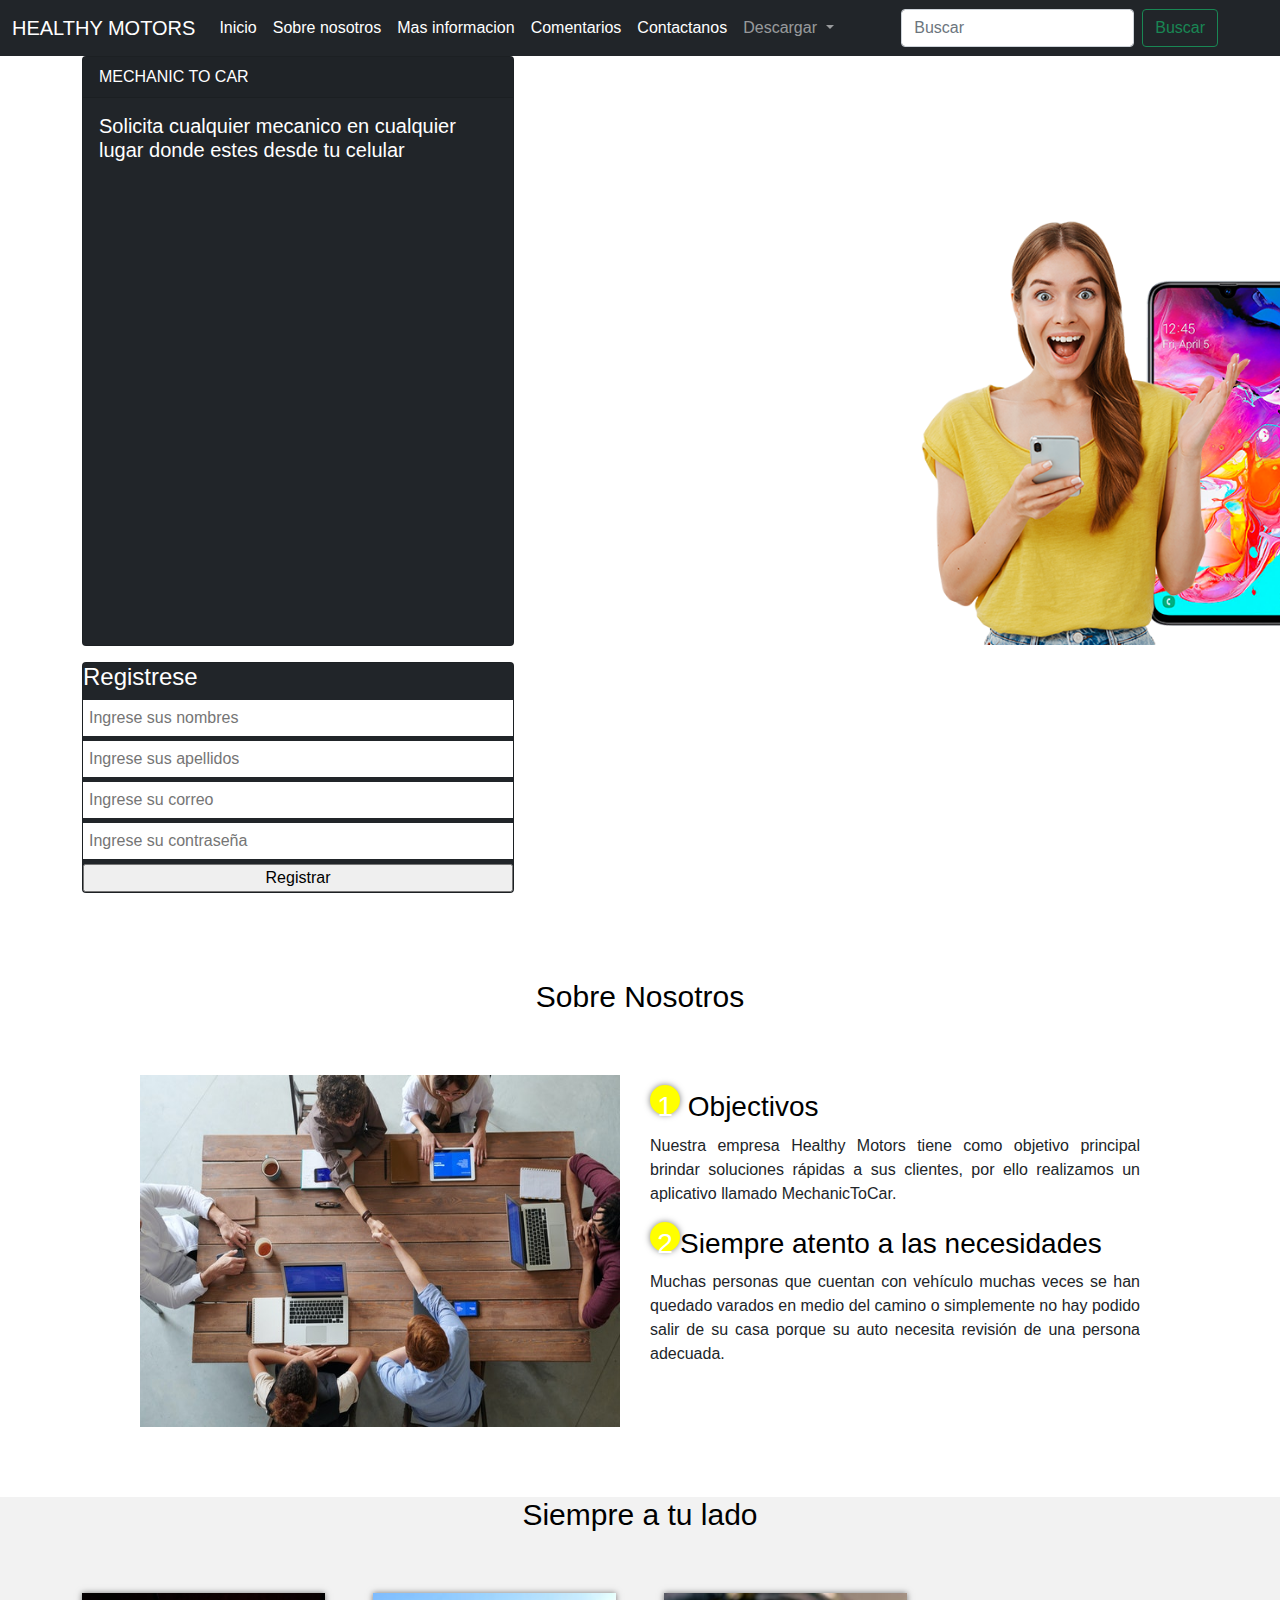
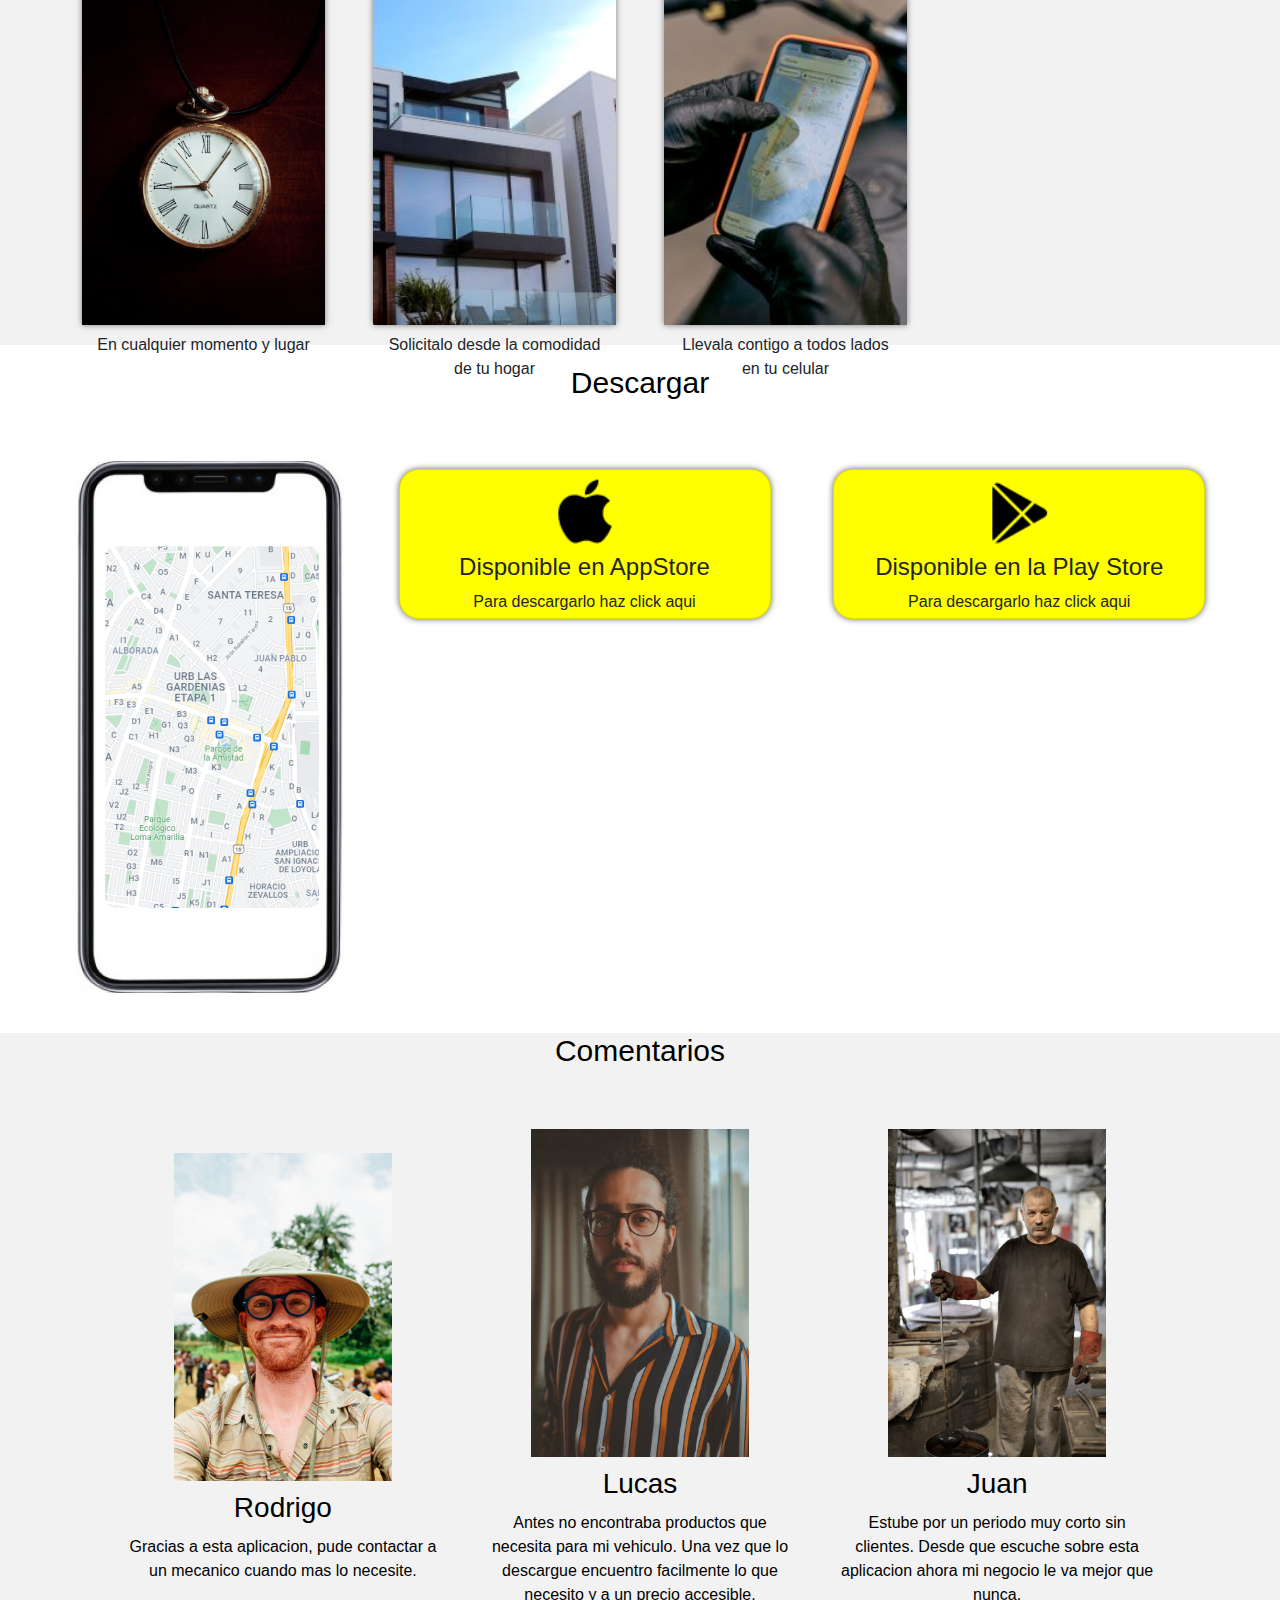
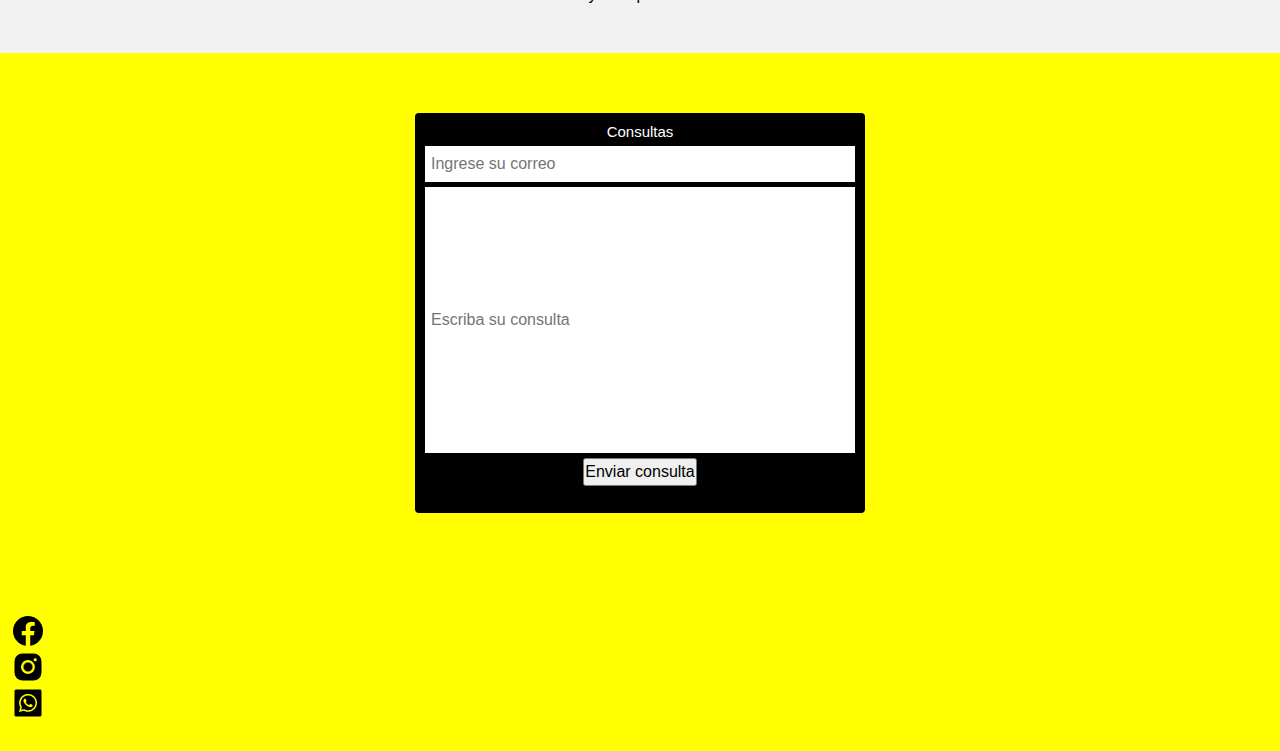
==== index.html @ 0ea517cd "Add files via upload" ====
<!DOCTYPE html>
<html lang="en">
<head>
  <meta charset="utf-8">
  <meta http-equiv="X-UA-Compatible" content="IE=edge">



  <link href="/css/bootstrap.min.css" rel="stylesheet">
  <link rel="stylesheet" href=/css/estilos.css>
  <title>MechanicToCar</title>
</head>
<body>


<header>
  <nav class="navbar navbar-expand-lg navbar-dark bg-dark">
    <div class="container-fluid">
      <a class="navbar-brand" href="#">HEALTHY MOTORS</a>
      <button class="navbar-toggler" type="button" data-bs-toggle="collapse" data-bs-target="#navbarSupportedContent" aria-controls="navbarSupportedContent" aria-expanded="false" aria-label="Toggle navigation">
        <span class="navbar-toggler-icon"></span>
      </button>
      <div class="collapse navbar-collapse" id="navbarSupportedContent">
        <ul class="navbar-nav me-auto mb-2 mb-lg-0">
          <li class="nav-item">
            <a class="nav-link active" aria-current="page" href="#">Inicio</a>
          </li>
          <li class="nav-item">
            <a class="nav-link active" aria-current="page" href="#">Sobre nosotros</a>
          </li>
          <li class="nav-item">
            <a class="nav-link active" aria-current="page" href="#">Mas informacion</a>
          </li>
          <li class="nav-item">
            <a class="nav-link active" aria-current="page" href="#">Comentarios</a>
          </li>
          <li class="nav-item">
            <a class="nav-link active" aria-current="page" href="#">Contactanos</a>
          </li>
          <li class="nav-item dropdown">
            <a class="nav-link dropdown-toggle" href="#" id="navbarDropdown" role="button" data-bs-toggle="dropdown" aria-expanded="false">
              Descargar
            </a>
            <ul class="dropdown-menu" aria-labelledby="navbarDropdown">
              <li><a class="dropdown-item" href="#">Play Store</a></li>
              <li><a class="dropdown-item" href="#">App Store</a></li>
              <li><hr class="dropdown-divider"></li>
              <li><a class="dropdown-item" href="#">Something else here</a></li>
            </ul>
          </li>

        </ul>
        <form class="d-flex">
          <input class="form-control me-2" type="Buscar" placeholder="Buscar" aria-label="Buscar">
          <button class="btn btn-outline-success" type="submit">Buscar</button>
        </form>
      </div>
    </div>
  </nav>
</header>


<main>

    <section class="container pt-xxl-5 " >
      <div class="card text-white bg-dark mb-3" style="max-width: 27rem;">
        <div class="card-header">MECHANIC TO CAR</div>
        <div class="card-body">
          <h5 class="card-title">Solicita cualquier mecanico en cualquier lugar donde estes
            desde tu celular</h5><br>
        </div>
        <div class="container pt-0">
          <img src= img/celular.png class="imagen-celu" alt="">
        </div>
      </div>
      <div class="card text-white bg-dark mb-3" style="max-width: 27rem;">
        <h4>Registrese</h4>
        <label for="nombres"></label><input class="controls" type="text" name="nombres" id="nombres" placeholder="Ingrese sus nombres">
        <label for="apellidos"></label><input class="controls" type="text" name="nombres" id="apellidos" placeholder="Ingrese sus apellidos">
        <label for="correo"></label><input class="controls" type="email" name="nombres" id="correo" placeholder="Ingrese su correo">
        <label for="contraseña"></label><input class="controls" type="password" name="nombres" id="contraseña" placeholder="Ingrese su contraseña">
        <input class="botons" type="submit" value="Registrar">
      </div>
    </section>


  <section class="contenedor ">
    <h2 class="titulo">Sobre Nosotros</h2>
    <div class="contendor-sobre-nosotros">
      <img src= img/SobreNosotros.jpg class="imagen-about-us" alt="">
      <div class="contenido-textos">
        <h3><span>1</span> Objectivos</h3>
        <p>Nuestra empresa Healthy Motors tiene como objetivo principal
          brindar soluciones rápidas a sus clientes, por ello realizamos un
          aplicativo llamado MechanicToCar.</p>
        <h3><span>2</span>Siempre atento a las necesidades</h3>
        <p> Muchas personas que cuentan con vehículo muchas
          veces se han quedado varados en medio del camino o simplemente
          no hay podido salir de su casa porque su auto necesita revisión de
          una persona adecuada.</p>

      </div>
    </div>
  </section>

  <section class="caracteristicas">
    <div class="container">
      <h2 class="titulo">Siempre a tu lado</h2>
      <div class="galeria-info">

        <div class="imagen-info">
          <img src="img/tiempo.jpg" alt="">
          <div class="hover-galeria">
            <p>En cualquier momento y lugar</p>
          </div>
        </div>

        <div class="imagen-info">
          <img src="img/casa.jpg" alt="">
          <div class="hover-galeria">
            <p>
              Solicitalo desde la comodidad
              de tu hogar
            </p>
          </div>
        </div>

        <div class="imagen-info">
          <img src="img/movil.jpg" alt="">
          <div class="hover-galeria">
            <p>
              Llevala contigo a todos lados
              en tu celular
            </p>
          </div>
        </div>
      </div>
    </div>
  </section>

  <div class="descarga">
    <h2 class="titulo">Descargar</h2>
    <div class="cards">
      <div class="card1">
        <img src="img/CelularM.png" alt="">
      </div>
      <div class="card">
        <img src="img/Apple.png" alt="">
        <div class="contenido-texto-card">
          <h4>Disponible en AppStore</h4>
          <p>Para descargarlo haz click aqui</p>
        </div>
      </div>
      <div class="card">
        <img src="img/PlayStore.png" alt="">
        <div class="contenido-texto-card">
          <h4>Disponible en la Play Store</h4>
          <p>Para descargarlo haz click aqui</p>
        </div>
      </div>
    </div>
  </div>

  <section class="comentarios">
    <div class="container">
      <h2 class="titulo">Comentarios</h2>
      <div class="comentarios-cont">
        <div class="comentarios-ind">
          <img src="img/cliente1.jpg" alt="">
          <h3>Rodrigo</h3>
          <p>Gracias a esta aplicacion, pude contactar a un mecanico
            cuando mas lo necesite.
          </p>
        </div>
        <div class="comentarios-ind">
          <img src="img/cliente2.jpg" alt="">
          <h3>Lucas</h3>
          <p>Antes no encontraba productos que necesita para mi
            vehiculo. Una vez que lo descargue encuentro facilmente
            lo que necesito y a un precio accesible.
          </p>
        </div>
        <div class="comentarios-ind">
          <img src="img/cliente3.jpg" alt="">
          <h3>Juan</h3>
          <p>Estube por un periodo muy corto sin clientes.
            Desde que escuche sobre esta aplicacion ahora mi negocio
            le va mejor que nunca.</p>
        </div>
      </div>
    </div>
  </section>

  <footer>
    <div class="container-footer">
      <section class="form-consultas">
        <h4>Consultas</h4>
        <label for="correos"></label><input class="controls" type="email" name="nombres" id="correos" placeholder="Ingrese su correo">
        <label for="consulta"></label><input class="controls2" id="consulta" name="nombres" placeholder="Escriba su consulta">
        <input class="Enviar" type="submit" value="Enviar consulta">
      </section>
      <div class="content-foo">
        <img src="img/Facebook.png" alt="">
      </div>
      <div class="content-foo">
        <img src="img/Insta.png" alt="">
      </div>
      <div class="content-foo">
        <img src="img/Whats.png" alt="">
      </div>
    </div>
  </footer>

</main>
<script src="/js/bootstrap.bundle.min.js"></script>
</body>
</html>
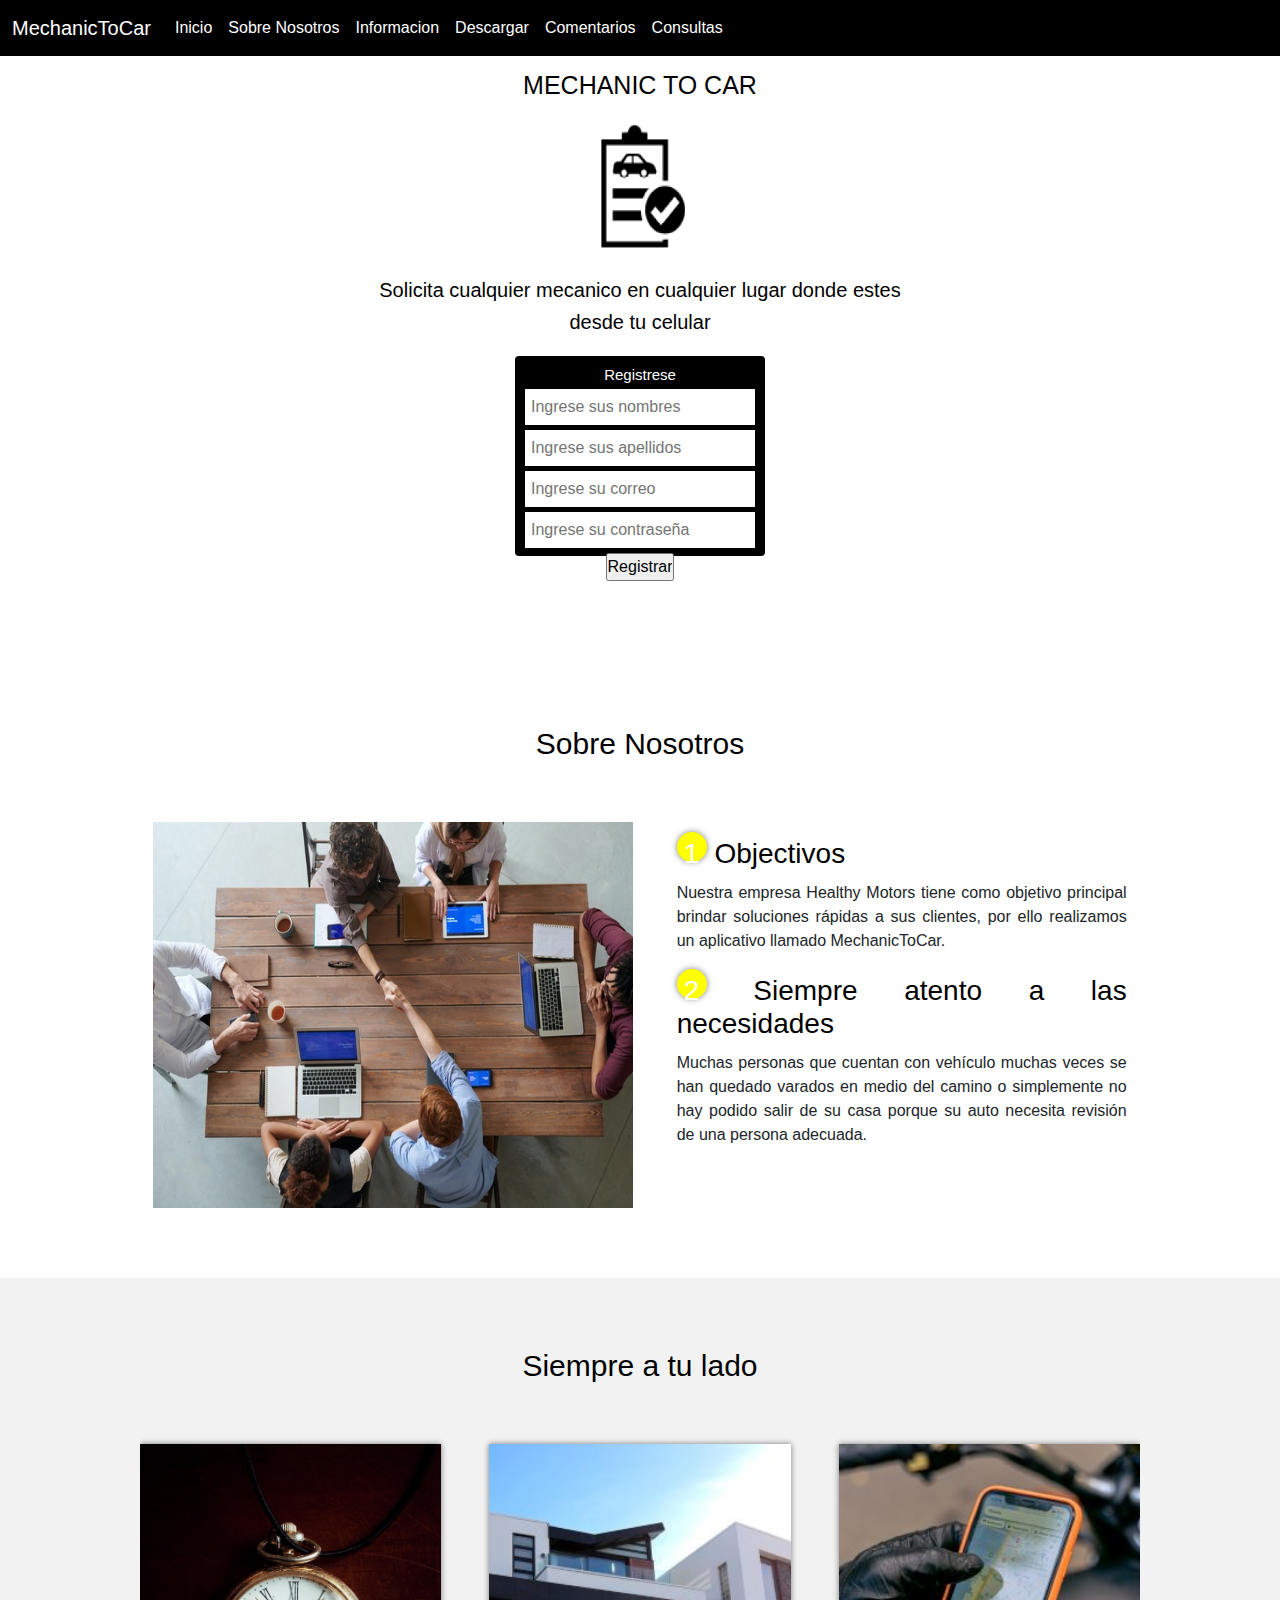
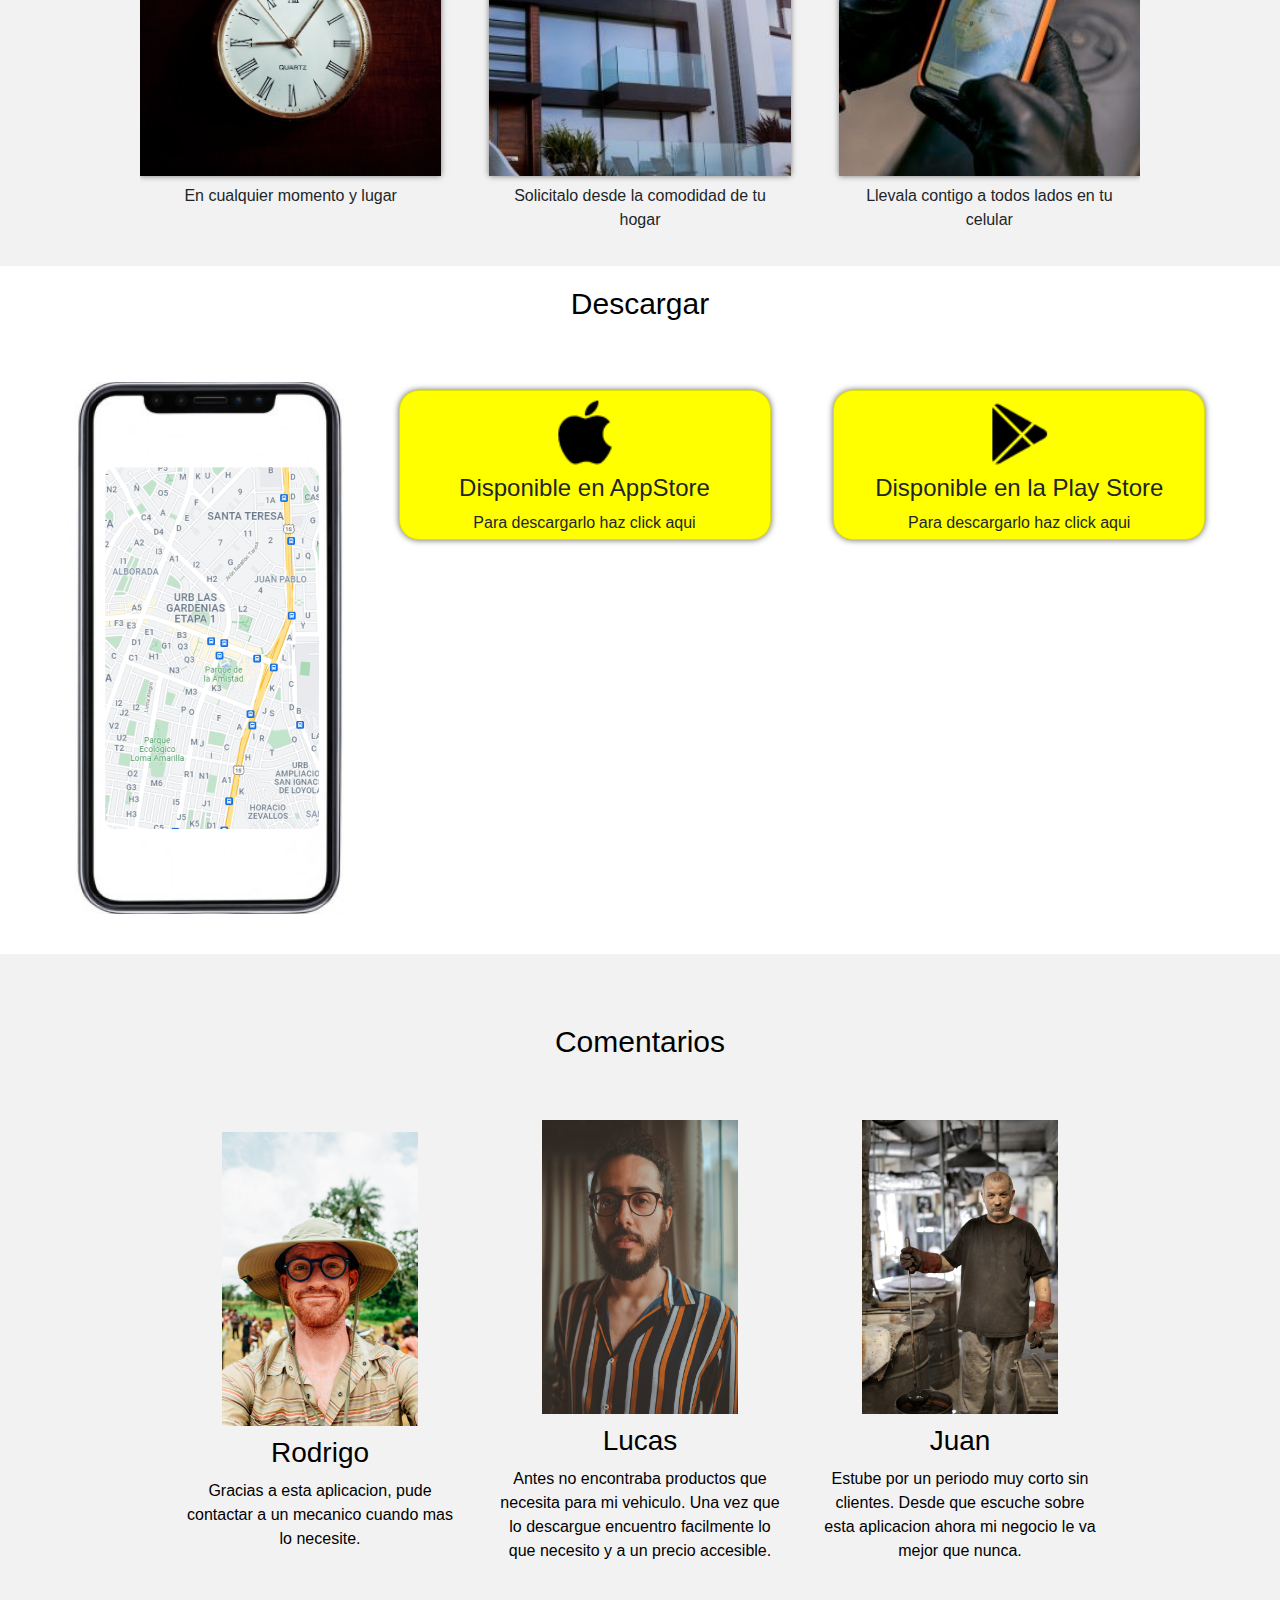
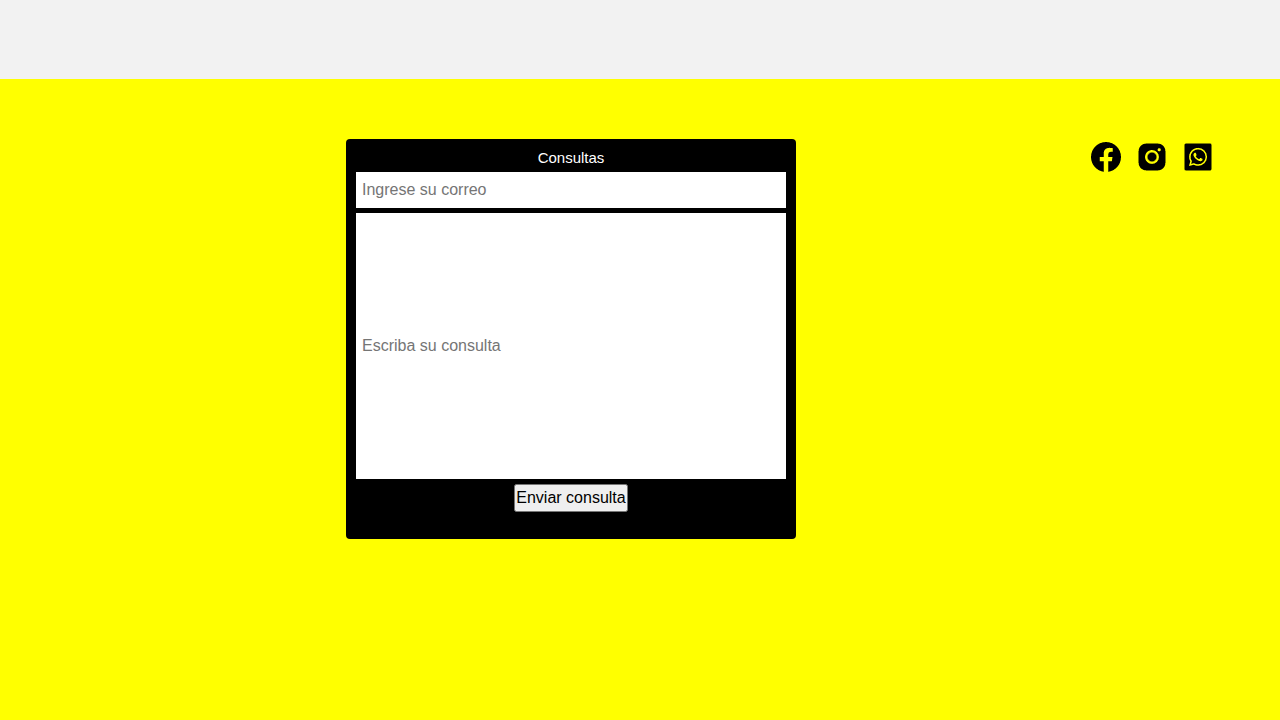
==== commit 88d28372: "Add files via upload" ====
--- a/index.html
+++ b/index.html
@@ -1,217 +1,192 @@
-<!DOCTYPE html>
-<html lang="en">
+<!doctype html>
+<html lang="es">
 <head>
-  <meta charset="utf-8">
-  <meta http-equiv="X-UA-Compatible" content="IE=edge">
+    <meta charset="utf-8">
+    <meta name="viewport" content="width=device-width, initial-scale=1">
+    <link rel="shortcut icon" href="img/icon.png" type="image/x-icon">
+    <link href="css/bootstrap.min.css" rel="stylesheet">
+    <link href="css/estilos.css" rel="stylesheet">
 
-
-
-  <link href="/css/bootstrap.min.css" rel="stylesheet">
-  <link rel="stylesheet" href=/css/estilos.css>
-  <title>MechanicToCar</title>
+    <title>MechanicToCar</title>
 </head>
 <body>
 
+<header>
+    <nav class="navbar navbar-expand-lg navbar-dark bg-black">
+        <div class="container-fluid">
+            <a class="navbar-brand">MechanicToCar</a>
+            <button class="navbar-toggler" type="button" data-bs-toggle="collapse" data-bs-target="#navbarSupportedContent" aria-controls="navbarSupportedContent" aria-expanded="false" aria-label="Toggle navigation">
+                <span class="navbar-toggler-icon"></span>
+            </button>
+            <div class="collapse navbar-collapse" id="navbarSupportedContent">
+                <ul class="navbar-nav me-auto mb-2 mb-lg-0">
+                    <li class="nav-item">
+                        <a class="nav-link active" aria-current="page" href="#">Inicio</a>
+                    </li>
+                    <li class="nav-item">
+                        <a class="nav-link active" aria-current="page" href="#">Sobre Nosotros</a>
+                    </li>
+                    <li class="nav-item">
+                        <a class="nav-link active" aria-current="page" href="#">Informacion</a>
+                    </li>
+                    <li class="nav-item">
+                        <a class="nav-link active" aria-current="page" href="#">Descargar</a>
+                    </li>
+                    <li class="nav-item">
+                        <a class="nav-link active" aria-current="page" href="#">Comentarios</a>
+                    </li>
+                    <li class="nav-item">
+                        <a class="nav-link active" aria-current="page" href="#">Consultas</a>
+                    </li>
+                </ul>
+            </div>
+        </div>
+    </nav>
 
-<header>
-  <nav class="navbar navbar-expand-lg navbar-dark bg-dark">
-    <div class="container-fluid">
-      <a class="navbar-brand" href="#">HEALTHY MOTORS</a>
-      <button class="navbar-toggler" type="button" data-bs-toggle="collapse" data-bs-target="#navbarSupportedContent" aria-controls="navbarSupportedContent" aria-expanded="false" aria-label="Toggle navigation">
-        <span class="navbar-toggler-icon"></span>
-      </button>
-      <div class="collapse navbar-collapse" id="navbarSupportedContent">
-        <ul class="navbar-nav me-auto mb-2 mb-lg-0">
-          <li class="nav-item">
-            <a class="nav-link active" aria-current="page" href="#">Inicio</a>
-          </li>
-          <li class="nav-item">
-            <a class="nav-link active" aria-current="page" href="#">Sobre nosotros</a>
-          </li>
-          <li class="nav-item">
-            <a class="nav-link active" aria-current="page" href="#">Mas informacion</a>
-          </li>
-          <li class="nav-item">
-            <a class="nav-link active" aria-current="page" href="#">Comentarios</a>
-          </li>
-          <li class="nav-item">
-            <a class="nav-link active" aria-current="page" href="#">Contactanos</a>
-          </li>
-          <li class="nav-item dropdown">
-            <a class="nav-link dropdown-toggle" href="#" id="navbarDropdown" role="button" data-bs-toggle="dropdown" aria-expanded="false">
-              Descargar
-            </a>
-            <ul class="dropdown-menu" aria-labelledby="navbarDropdown">
-              <li><a class="dropdown-item" href="#">Play Store</a></li>
-              <li><a class="dropdown-item" href="#">App Store</a></li>
-              <li><hr class="dropdown-divider"></li>
-              <li><a class="dropdown-item" href="#">Something else here</a></li>
-            </ul>
-          </li>
+    <section class="textos-header">
+        <h1>MECHANIC TO CAR</h1>
+        <img src="img/logo.png">
+        <h2>Solicita cualquier mecanico en cualquier lugar donde estes</h2>
+        <h2>desde tu celular</h2>
+    </section>
 
-        </ul>
-        <form class="d-flex">
-          <input class="form-control me-2" type="Buscar" placeholder="Buscar" aria-label="Buscar">
-          <button class="btn btn-outline-success" type="submit">Buscar</button>
-        </form>
-      </div>
-    </div>
-  </nav>
-</header>
-
-
-<main>
-
-    <section class="container pt-xxl-5 " >
-      <div class="card text-white bg-dark mb-3" style="max-width: 27rem;">
-        <div class="card-header">MECHANIC TO CAR</div>
-        <div class="card-body">
-          <h5 class="card-title">Solicita cualquier mecanico en cualquier lugar donde estes
-            desde tu celular</h5><br>
-        </div>
-        <div class="container pt-0">
-          <img src= img/celular.png class="imagen-celu" alt="">
-        </div>
-      </div>
-      <div class="card text-white bg-dark mb-3" style="max-width: 27rem;">
+    <section class="form-registro">
         <h4>Registrese</h4>
         <label for="nombres"></label><input class="controls" type="text" name="nombres" id="nombres" placeholder="Ingrese sus nombres">
         <label for="apellidos"></label><input class="controls" type="text" name="nombres" id="apellidos" placeholder="Ingrese sus apellidos">
         <label for="correo"></label><input class="controls" type="email" name="nombres" id="correo" placeholder="Ingrese su correo">
         <label for="contraseña"></label><input class="controls" type="password" name="nombres" id="contraseña" placeholder="Ingrese su contraseña">
         <input class="botons" type="submit" value="Registrar">
-      </div>
+    </section>
+</header>
+<main>
+    <section class="contenedor sobre-nosotros">
+        <h2 class="titulo">Sobre Nosotros</h2>
+        <div class="contendor-sobre-nosotros">
+            <img src= img/SobreNosotros.jpg class="imagen-about-us" alt="">
+            <div class="contenido-textos">
+                <h3><span>1</span> Objectivos</h3>
+                <p>Nuestra empresa Healthy Motors tiene como objetivo principal
+                    brindar soluciones rápidas a sus clientes, por ello realizamos un
+                    aplicativo llamado MechanicToCar.</p>
+                <h3><span>2</span> Siempre atento a las necesidades</h3>
+                <p> Muchas personas que cuentan con vehículo muchas
+                    veces se han quedado varados en medio del camino o simplemente
+                    no hay podido salir de su casa porque su auto necesita revisión de
+                    una persona adecuada.</p>
+            </div>
+        </div>
     </section>
 
+    <section class="caracteristicas">
+        <div class="contenedor">
+            <h2 class="titulo">Siempre a tu lado</h2>
+            <div class="galeria-info">
 
-  <section class="contenedor ">
-    <h2 class="titulo">Sobre Nosotros</h2>
-    <div class="contendor-sobre-nosotros">
-      <img src= img/SobreNosotros.jpg class="imagen-about-us" alt="">
-      <div class="contenido-textos">
-        <h3><span>1</span> Objectivos</h3>
-        <p>Nuestra empresa Healthy Motors tiene como objetivo principal
-          brindar soluciones rápidas a sus clientes, por ello realizamos un
-          aplicativo llamado MechanicToCar.</p>
-        <h3><span>2</span>Siempre atento a las necesidades</h3>
-        <p> Muchas personas que cuentan con vehículo muchas
-          veces se han quedado varados en medio del camino o simplemente
-          no hay podido salir de su casa porque su auto necesita revisión de
-          una persona adecuada.</p>
+                <div class="imagen-info">
+                    <img src="img/tiempo.jpg" alt="">
+                    <div class="hover-galeria">
+                        <p>En cualquier momento y lugar</p>
+                    </div>
+                </div>
 
-      </div>
-    </div>
-  </section>
+                <div class="imagen-info">
+                    <img src="img/casa.jpg" alt="">
+                    <div class="hover-galeria">
+                        <p>
+                            Solicitalo desde la comodidad
+                            de tu hogar
+                        </p>
+                    </div>
+                </div>
 
-  <section class="caracteristicas">
-    <div class="container">
-      <h2 class="titulo">Siempre a tu lado</h2>
-      <div class="galeria-info">
-
-        <div class="imagen-info">
-          <img src="img/tiempo.jpg" alt="">
-          <div class="hover-galeria">
-            <p>En cualquier momento y lugar</p>
-          </div>
+                <div class="imagen-info">
+                    <img src="img/movil.jpg" alt="">
+                    <div class="hover-galeria">
+                        <p>
+                            Llevala contigo a todos lados
+                            en tu celular
+                        </p>
+                    </div>
+                </div>
+            </div>
         </div>
 
-        <div class="imagen-info">
-          <img src="img/casa.jpg" alt="">
-          <div class="hover-galeria">
-            <p>
-              Solicitalo desde la comodidad
-              de tu hogar
-            </p>
-          </div>
+    </section>
+
+    <div class="descarga">
+        <h2 class="titulo">Descargar</h2>
+        <div class="cards">
+            <div class="card1">
+                <img src="img/CelularM.png" alt="">
+            </div>
+            <div class="card">
+                <img src="img/Apple.png" alt="">
+                <div class="contenido-texto-card">
+                    <h4>Disponible en AppStore</h4>
+                    <p>Para descargarlo haz click aqui</p>
+                </div>
+            </div>
+            <div class="card">
+                <img src="img/PlayStore.png" alt="">
+                <div class="contenido-texto-card">
+                    <h4>Disponible en la Play Store</h4>
+                    <p>Para descargarlo haz click aqui</p>
+                </div>
+            </div>
         </div>
+    </div>
+    <section class="comentarios">
+        <div class="contenedor">
+            <h2 class="titulo">Comentarios</h2>
+            <div class="comentarios-cont">
+                <div class="comentarios-ind">
+                    <img src="img/cliente1.jpg" alt="">
+                    <h3>Rodrigo</h3>
+                    <p>Gracias a esta aplicacion, pude contactar a un mecanico
+                        cuando mas lo necesite.
+                    </p>
+                </div>
+                <div class="comentarios-ind">
+                    <img src="img/cliente2.jpg" alt="">
+                    <h3>Lucas</h3>
+                    <p>Antes no encontraba productos que necesita para mi
+                        vehiculo. Una vez que lo descargue encuentro facilmente
+                        lo que necesito y a un precio accesible.
+                    </p>
+                </div>
+                <div class="comentarios-ind">
+                    <img src="img/cliente3.jpg" alt="">
+                    <h3>Juan</h3>
+                    <p>Estube por un periodo muy corto sin clientes.
+                        Desde que escuche sobre esta aplicacion ahora mi negocio
+                        le va mejor que nunca.</p>
+                </div>
+            </div>
+        </div>
+    </section>
+</main>
 
-        <div class="imagen-info">
-          <img src="img/movil.jpg" alt="">
-          <div class="hover-galeria">
-            <p>
-              Llevala contigo a todos lados
-              en tu celular
-            </p>
-          </div>
+<footer>
+    <div class="contenedor-footer">
+        <section class="form-consultas">
+            <h4>Consultas</h4>
+            <label for="correos"></label><input class="controls" type="email" name="nombres" id="correos" placeholder="Ingrese su correo">
+            <label for="consulta"></label><input class="controls2" id="consulta" name="nombres" placeholder="Escriba su consulta">
+            <input class="Enviar" type="submit" value="Enviar consulta">
+        </section>
+        <div class="content-foo">
+            <img src="img/Facebook.png" alt="">
         </div>
-      </div>
+        <div class="content-foo">
+            <img src="img/Insta.png" alt="">
+        </div>
+        <div class="content-foo">
+            <img src="img/Whats.png" alt="">
+        </div>
     </div>
-  </section>
+</footer>
 
-  <div class="descarga">
-    <h2 class="titulo">Descargar</h2>
-    <div class="cards">
-      <div class="card1">
-        <img src="img/CelularM.png" alt="">
-      </div>
-      <div class="card">
-        <img src="img/Apple.png" alt="">
-        <div class="contenido-texto-card">
-          <h4>Disponible en AppStore</h4>
-          <p>Para descargarlo haz click aqui</p>
-        </div>
-      </div>
-      <div class="card">
-        <img src="img/PlayStore.png" alt="">
-        <div class="contenido-texto-card">
-          <h4>Disponible en la Play Store</h4>
-          <p>Para descargarlo haz click aqui</p>
-        </div>
-      </div>
-    </div>
-  </div>
-
-  <section class="comentarios">
-    <div class="container">
-      <h2 class="titulo">Comentarios</h2>
-      <div class="comentarios-cont">
-        <div class="comentarios-ind">
-          <img src="img/cliente1.jpg" alt="">
-          <h3>Rodrigo</h3>
-          <p>Gracias a esta aplicacion, pude contactar a un mecanico
-            cuando mas lo necesite.
-          </p>
-        </div>
-        <div class="comentarios-ind">
-          <img src="img/cliente2.jpg" alt="">
-          <h3>Lucas</h3>
-          <p>Antes no encontraba productos que necesita para mi
-            vehiculo. Una vez que lo descargue encuentro facilmente
-            lo que necesito y a un precio accesible.
-          </p>
-        </div>
-        <div class="comentarios-ind">
-          <img src="img/cliente3.jpg" alt="">
-          <h3>Juan</h3>
-          <p>Estube por un periodo muy corto sin clientes.
-            Desde que escuche sobre esta aplicacion ahora mi negocio
-            le va mejor que nunca.</p>
-        </div>
-      </div>
-    </div>
-  </section>
-
-  <footer>
-    <div class="container-footer">
-      <section class="form-consultas">
-        <h4>Consultas</h4>
-        <label for="correos"></label><input class="controls" type="email" name="nombres" id="correos" placeholder="Ingrese su correo">
-        <label for="consulta"></label><input class="controls2" id="consulta" name="nombres" placeholder="Escriba su consulta">
-        <input class="Enviar" type="submit" value="Enviar consulta">
-      </section>
-      <div class="content-foo">
-        <img src="img/Facebook.png" alt="">
-      </div>
-      <div class="content-foo">
-        <img src="img/Insta.png" alt="">
-      </div>
-      <div class="content-foo">
-        <img src="img/Whats.png" alt="">
-      </div>
-    </div>
-  </footer>
-
-</main>
 <script src="/js/bootstrap.bundle.min.js"></script>
 </body>
 </html>--- a/css/estilos.css
+++ b/css/estilos.css
@@ -0,0 +1,419 @@
+*{
+    margin:0;
+    padding: 0;
+    box-sizing: border-box;
+}
+
+body{
+    font-family: 'Open Sans', sans-serif;
+
+}
+
+.contenedor{
+    padding: 70px 0;
+    width: 90%;
+    max-width: 1000px;
+    margin: auto;
+    overflow: hidden;
+}
+
+.titulo{
+    color:black;
+    font-size: 30px;
+    text-align: center;
+    margin-bottom: 60px;
+}
+
+/*Header*/
+
+
+
+
+/*barra*/
+
+nav{
+    text-align: right;
+    padding: 30px 50px 0 0;
+}
+
+nav>a{
+    color:#fff;
+    font-weight: 300;
+    text-decoration: none;
+    margin-right: 10px;
+}
+nav > a.hover{
+    text-decoration:underline;
+}
+
+/*Inicio*/
+
+header .textos-header{
+    display: flex;
+    height: 300px;
+    width: 100%;
+    align-items:center;
+    justify-content: center;
+    flex-direction: column;
+}
+
+.textos-header h1{
+    padding-bottom: 10px;
+    font-size: 25px;
+    color:rgb(0, 0, 0);
+}
+
+.textos-header h2{
+    font-size: 20px;
+    font-weight: 300;
+    color:rgb(0, 0, 0);
+}
+
+.textos-header img{
+    width: 100px;
+    height: 150px;
+    margin-bottom: 10px;
+    border-radius: 2px;
+}
+
+header .form-registro{
+    height: 200px;
+    width: 250px;
+    background:black;
+    padding: 10px;
+    margin: auto auto 100px;
+    border-radius: 4px;
+    color:white;
+    text-align: center;
+}
+
+.form-registro h4{
+    font-size: 15px;
+    margin-bottom: 5px;
+}
+
+.controls {
+    width: 100%;
+    background:white;
+    padding:5px;
+    margin-bottom: 5px;
+    border:1px solid #fff;
+}
+
+/*Sobre Nosotros*/
+
+.contendor-sobre-nosotros{
+    display: flex;
+    justify-content: space-evenly;
+}
+
+.imagen-about-us{
+    width: 48%;
+}
+
+.sobre-nosotros .contenido-textos{
+    width: 48%;
+}
+
+.contenido-textos{
+    margin-bottom: 15px;
+}
+
+.contenido-textos h3 span{
+    background:yellow;
+    color:white;
+    border-radius: 50%;
+    display: inline-block;
+    text-align: center;
+    width: 30px;
+    height: 30px;
+    padding: 5px;
+    box-shadow: 0 0 6px 0 rgba(0,0,0,.5);
+
+}
+
+.contenido-textos{
+    padding: 0  0 30px 30px;
+    font-weight: 300;
+    text-align: justify;
+}
+
+/*caracterisiticas*/
+
+.caracteristicas{
+    background: #f2f2f2;
+}
+
+.galeria-info{
+
+    display: grid;
+    gap: 3rem;
+    grid-auto-rows: 22rem;
+    grid-template-columns: repeat(auto-fill,minmax(15rem,1fr));
+
+}
+
+.imagen-info{
+    height: auto;
+    width: auto;
+    margin-bottom: 20px;
+    position: relative;
+    box-shadow: 0 0 6px 0 rgba(0,0,0,.5); /*sombreado*/
+}
+
+.imagen-info > img{
+    width: 100%;
+    height: 100%;
+    object-fit: cover;
+    display: block;
+}
+.imagen-celu{
+    width: 110%;
+    height: 100%;
+   position: relative;
+    left: 800px;
+
+}
+.hover-galeria > p{
+    padding: 8px;
+    text-align: center;
+}
+
+
+/*descarga*/
+
+.descarga{
+    padding: 20px;
+}
+.cards{
+    margin-bottom: 20px;
+    display: flex;
+    justify-content: space-evenly;
+    text-align: center;
+}
+
+.cards .card{
+    margin: 8px;
+    padding: 3px;
+    background: yellow;
+    display: flex;
+    width: 30%;
+    height: 150px;
+    align-items:center;
+    justify-content: space-evenly;
+    border-radius: 20px;
+    box-shadow: 0 0 6px rgba(0,0,0,0.6);
+}
+
+.cards .card img{
+    width: 80px;
+    height: 80px;
+    object-fit: cover;
+    display: block;
+
+}
+
+.cards .card > .contenido-textos-card{
+    width: 60%;
+    color:black;
+}
+
+.cards .card > .contenido-textos-card p{
+    font-weight: 300;
+    padding-top: 5px;
+}
+
+
+/*comentarios*/
+
+.comentarios{
+    background: #f2f2f2;
+    padding-bottom: 30px;
+}
+
+.comentarios-cont{
+    display: flex;
+    justify-content: space-evenly;
+    align-items: center;
+}
+
+.comentarios-ind{
+    width: 28%;
+    text-align: center;
+}
+
+.comentarios-ind img{
+    width: 70%;
+
+}
+
+.comentarios-ind h2,h3{
+    margin: 10px 0;
+    color:black;
+}
+
+.comentarios-ind p{
+    font-weight: 300;
+    text-align: center;
+    color:black;
+
+}
+
+/*footer*/
+
+footer{
+    background: yellow;
+    padding: 60px 0 30px 0;
+    margin: auto;
+    overflow: hidden;
+}
+
+.contenedor-footer{
+    display: flex;
+    width: 90%;
+    justify-content: space-evenly;
+    margin: auto;
+    padding-bottom: 50px;
+    border-bottom: 1px solid yellow;
+}
+
+.content-foot{
+    text-align: center;
+    align-items: center;
+}
+
+footer .form-consultas{
+    height: 400px;
+    width: 450px;
+    background:black;
+    padding: 10px;
+    margin: auto auto 100px;
+    border-radius: 4px;
+    color:white;
+    text-align: center;
+    justify-content:space-evenly ;
+}
+
+.form-consultas h4{
+    font-size: 15px;
+    margin-bottom: 5px;
+}
+
+.controls {
+    width: 100%;
+    background:white;
+    padding:5px;
+    margin-bottom: 5px;
+    border:1px solid #fff;
+}
+.controls2 {
+    width: 100%;
+    height: 70%;
+    background:white;
+    padding:5px;
+    margin-bottom: 5px;
+    border:1px solid #fff;
+}
+
+.content-foo h4{
+    transform: translateX(100px)translateY(50px);
+    text-align: center;
+    color: white;
+    border-bottom: 3px solid yellow;
+    margin-bottom: 10px;
+
+}
+.content-foo img{
+    margin-left: 10px;
+    justify-content: space-around;
+
+}
+
+
+/*MOBILE*/
+
+@media screen and (max-width:900px){
+    header{
+        background-position: center;
+    }
+    header .textos-header{
+        height: 400px;
+        width: 100%;
+        text-align: center;
+        justify-content: center;
+        flex-direction: column;
+    }
+
+    header .textos-header > img{
+        width: 60px;
+        height: 80px;
+    }
+    header .form-registro{
+        transform: translateY(-90px);
+
+    }
+    /*sobre nosotros*/
+    .contendor-sobre-nosotros{
+        flex-direction: column;
+        justify-content: center;
+        align-items: center;
+    }
+
+    .sobre-nosotros .contenido-textos{
+        width: 90%;
+    }
+
+    .imagen-about-us{
+        width: 90%;
+    }
+
+    /*galeria*/
+
+    .imagen.port{
+        width: 20%;
+    }
+
+    /*descargar*/
+
+    .cards{
+        flex-direction: column;
+        justify-content: center;
+        align-items: center;
+    }
+
+    .cards .card{
+        width: 70%;
+    }
+
+    .cards .card:first-child{
+        margin-bottom: 30px;
+    }
+
+    /*comentarios*/
+
+    .comentarios-cont{
+        justify-content: center;
+        flex-direction: column;
+    }
+
+    .comentarios-ind{
+        width: 100%;
+        text-align: center;
+    }
+
+    .comentarios-ind:nth-child(1), .comentarios-ind:nth-child(2){
+        margin-bottom: 60px;
+    }
+
+    .comentarios-ind img{
+        width: 30%;
+    }
+
+    footer .form-consultas{
+        transform: translateX(80px);
+
+    }
+    footer .content-foo{
+        transform: translateX(-150px)translateY(100%);
+    }
+}